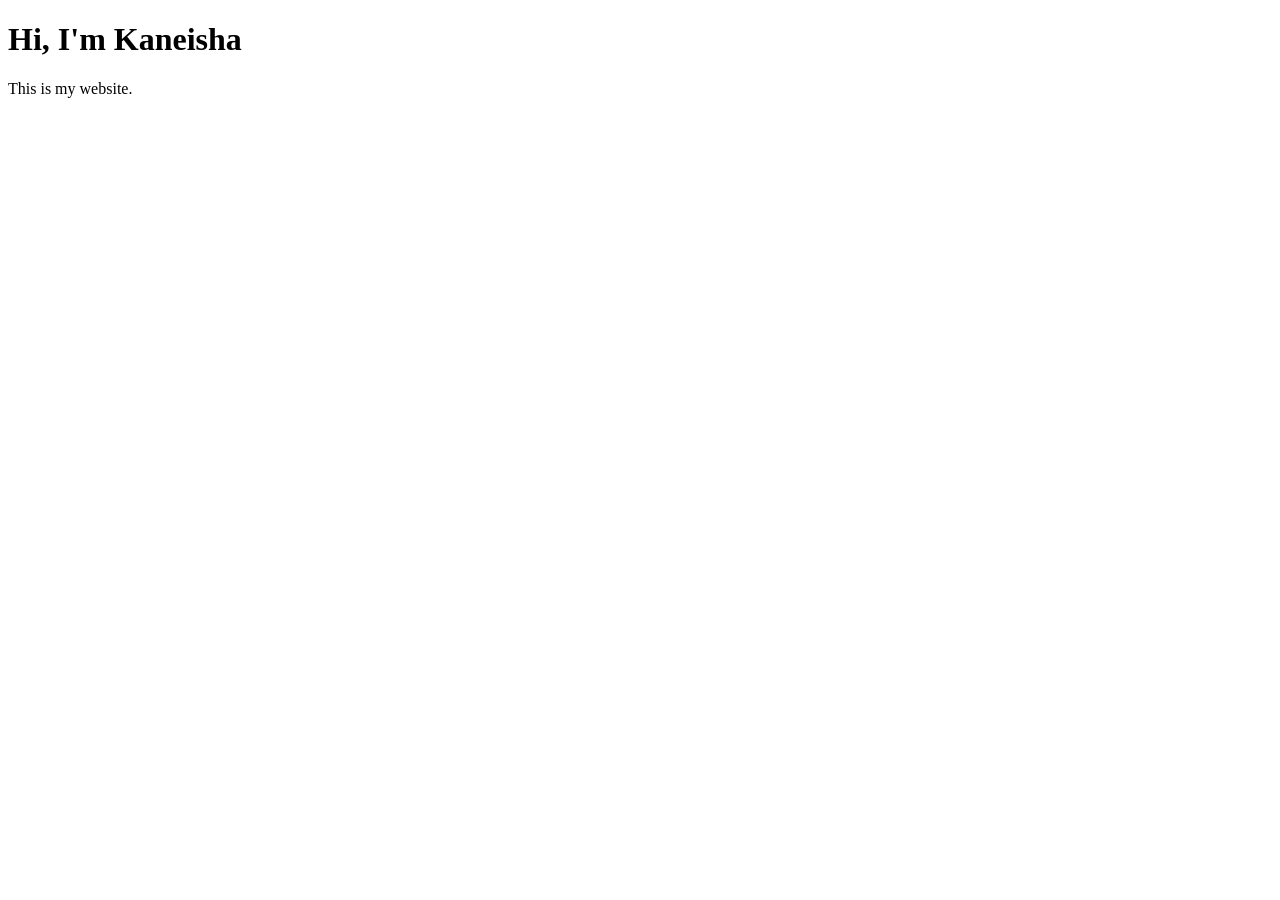
==== index.html @ a31e1fbb "added index file" ====
<!DOCTYPE html>
<html lang="en">
<head>
    <meta charset="UTF-8">
    <meta name="viewport" content="width=device-width, initial-scale=1.0">
    <title>Document</title>
</head>
<body>
   <h1>Hi, I'm Kaneisha</h1> 
   <p>This is my website.</p>
</body>
</html>
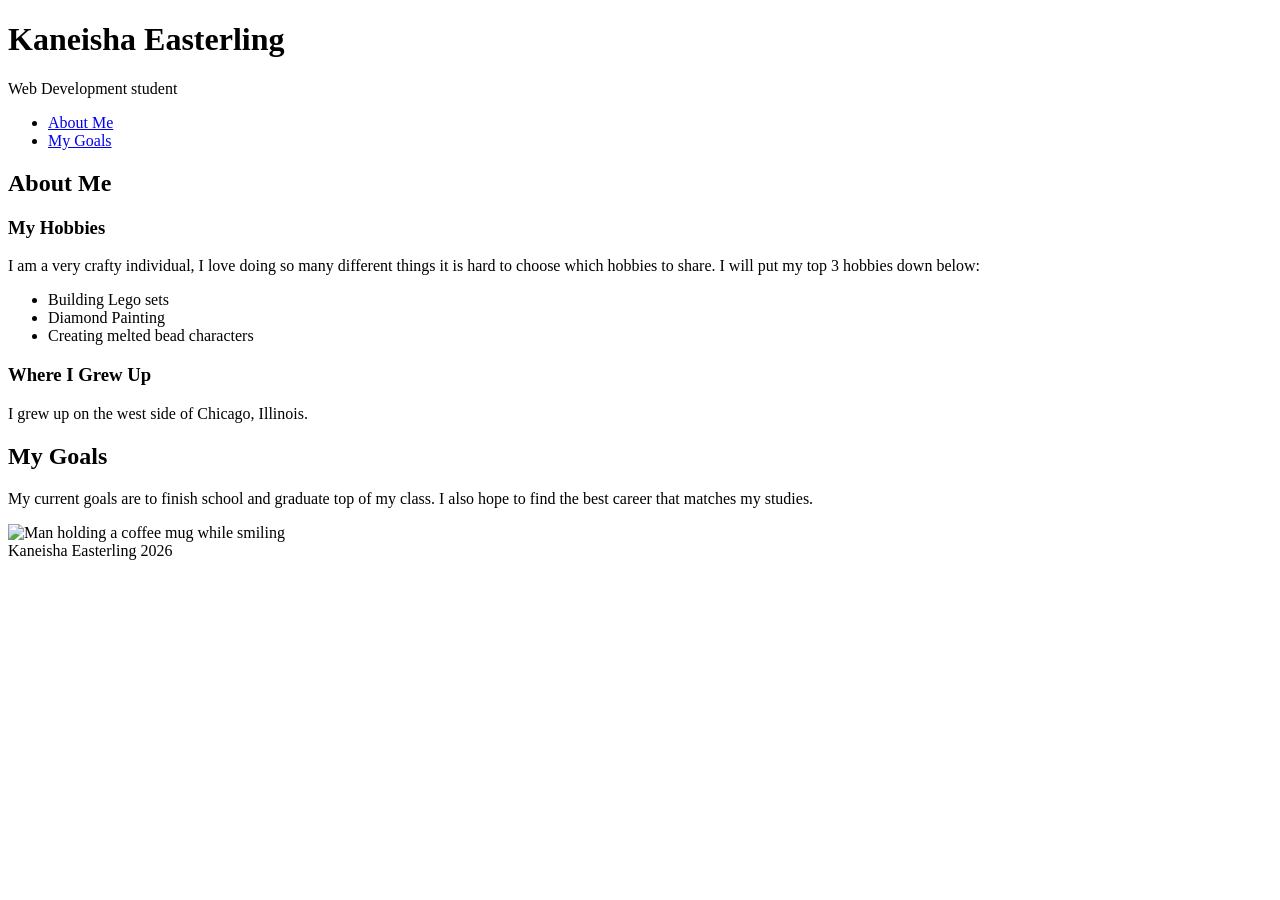
==== commit 5146ea2e: "Update index.html with personal details and navigation Added content about personal interests and go" ====
--- a/index.html
+++ b/index.html
@@ -1,12 +1,50 @@
 <!DOCTYPE html>
+<!--
+  -->
 <html lang="en">
 <head>
-    <meta charset="UTF-8">
-    <meta name="viewport" content="width=device-width, initial-scale=1.0">
-    <title>Document</title>
+  <meta charset="UTF-8">
+  <meta name="viewport" content="width=device-width, initial-scale=1.0">
+  <title>About Me</title>
 </head>
 <body>
-   <h1>Hi, I'm Kaneisha</h1> 
-   <p>This is my website.</p>
-</body>
-</html>+    <header>
+      <h1>Kaneisha Easterling</h1>
+      <p>Web Development student</p>
+    </header>
+    <nav><ul>
+      <li><a href="#about">About Me</a></li>
+      <li><a href="#goals">My Goals</a></li>
+    </ul></nav>
+  
+  <main> 
+    <section>
+      <h2>About Me</h2>
+        <p></p>
+      <h3>My Hobbies</h3>
+        <p>I am a very crafty individual, I love doing so many different things it is hard to choose which hobbies to share. I will put my top 3 hobbies down below:</p>
+          <ul>
+            <li>Building Lego sets</li>
+            <li>Diamond Painting</li>
+            <li>Creating melted bead characters</li>
+          </ul>
+      <h3>Where I Grew Up</h3>
+        <p>I grew up on the west side of Chicago, Illinois.</p>
+    </section>
+    <section>
+      <h2>My Goals</h2>
+        <p>My current goals are to finish school and graduate top of my class. I also hope to find the best career that matches my studies.</p>
+    
+      </section>
+  </main>
+  
+  
+<img src="images/me.png" alt="Man holding a coffee mug while smiling">
+ 
+
+ </body>
+
+<footer> Kaneisha Easterling 2026
+
+</footer>
+</html>
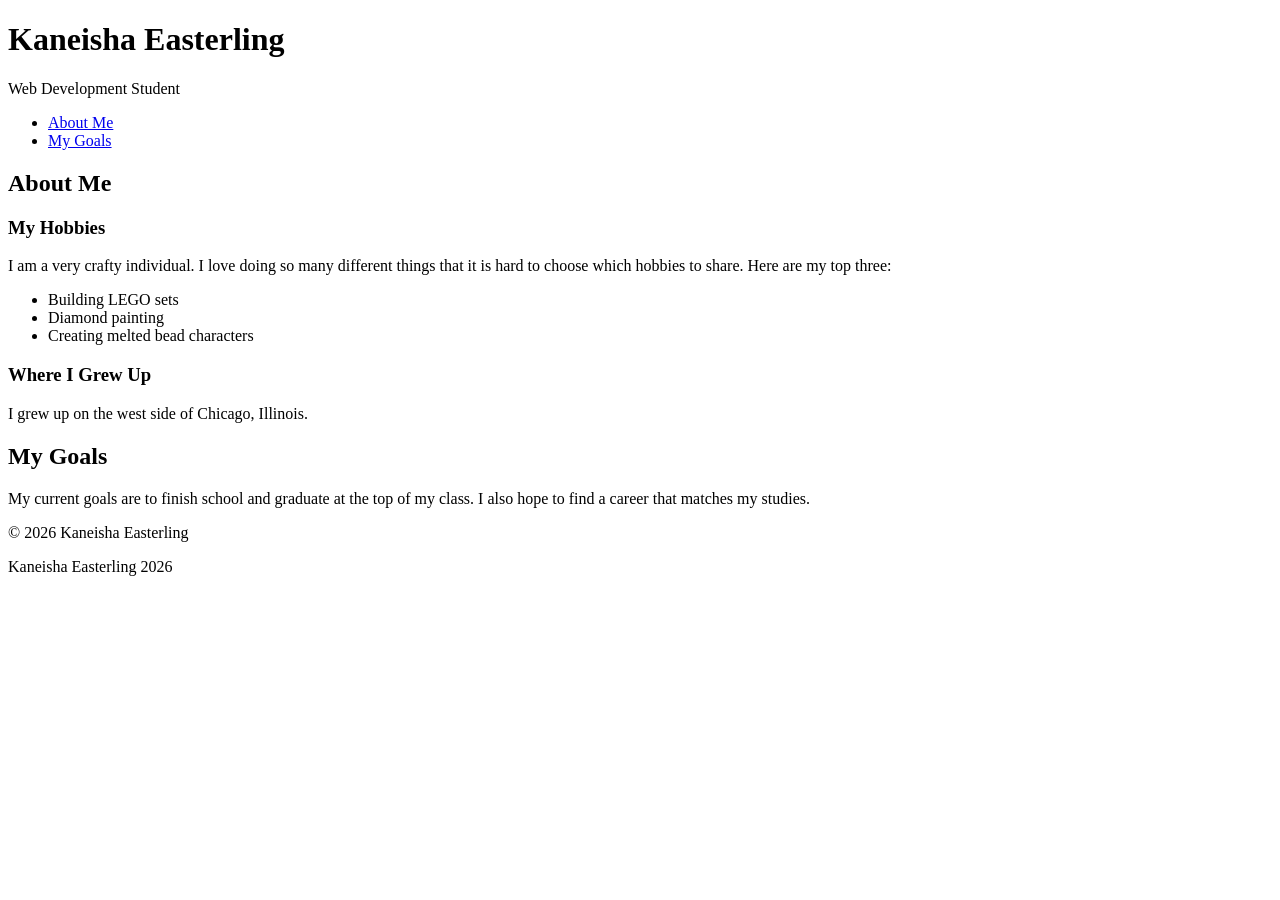
==== commit e87b09a9: "Enhance HTML structure and content for clarity Updated the title and improved the structure and word" ====
--- a/index.html
+++ b/index.html
@@ -1,48 +1,60 @@
 <!DOCTYPE html>
-<!--
-  -->
 <html lang="en">
 <head>
   <meta charset="UTF-8">
   <meta name="viewport" content="width=device-width, initial-scale=1.0">
-  <title>About Me</title>
+  <title>About Me | Kaneisha Easterling</title>
 </head>
 <body>
-    <header>
-      <h1>Kaneisha Easterling</h1>
-      <p>Web Development student</p>
-    </header>
-    <nav><ul>
+  <header>
+    <h1>Kaneisha Easterling</h1>
+    <p>Web Development Student</p>
+  </header>
+
+  <nav>
+    <ul>
       <li><a href="#about">About Me</a></li>
       <li><a href="#goals">My Goals</a></li>
-    </ul></nav>
-  
-  <main> 
-    <section>
+    </ul>
+  </nav>
+
+  <main>
+    <section id="about">
       <h2>About Me</h2>
-        <p></p>
+
       <h3>My Hobbies</h3>
-        <p>I am a very crafty individual, I love doing so many different things it is hard to choose which hobbies to share. I will put my top 3 hobbies down below:</p>
-          <ul>
-            <li>Building Lego sets</li>
-            <li>Diamond Painting</li>
-            <li>Creating melted bead characters</li>
-          </ul>
+      <p>
+        I am a very crafty individual. I love doing so many different
+        things that it is hard to choose which hobbies to share.
+        Here are my top three:
+      </p>
+      <ul>
+        <li>Building LEGO sets</li>
+        <li>Diamond painting</li>
+        <li>Creating melted bead characters</li>
+      </ul>
+
       <h3>Where I Grew Up</h3>
-        <p>I grew up on the west side of Chicago, Illinois.</p>
+      <p>I grew up on the west side of Chicago, Illinois.</p>
     </section>
-    <section>
+
+    <section id="goals">
       <h2>My Goals</h2>
-        <p>My current goals are to finish school and graduate top of my class. I also hope to find the best career that matches my studies.</p>
-    
-      </section>
+      <p>
+        My current goals are to finish school and graduate at the
+        top of my class. I also hope to find a career that matches
+        my studies.
+      </p>
+    </section>
+
+    <!-- Add your photo here after uploading images/me.png. -->
   </main>
-  
-  
-<img src="images/me.png" alt="Man holding a coffee mug while smiling">
- 
 
- </body>
+  <footer>
+    <p>&copy; 2026 Kaneisha Easterling</p>
+  </footer>
+</body>
+</html>
 
 <footer> Kaneisha Easterling 2026
 
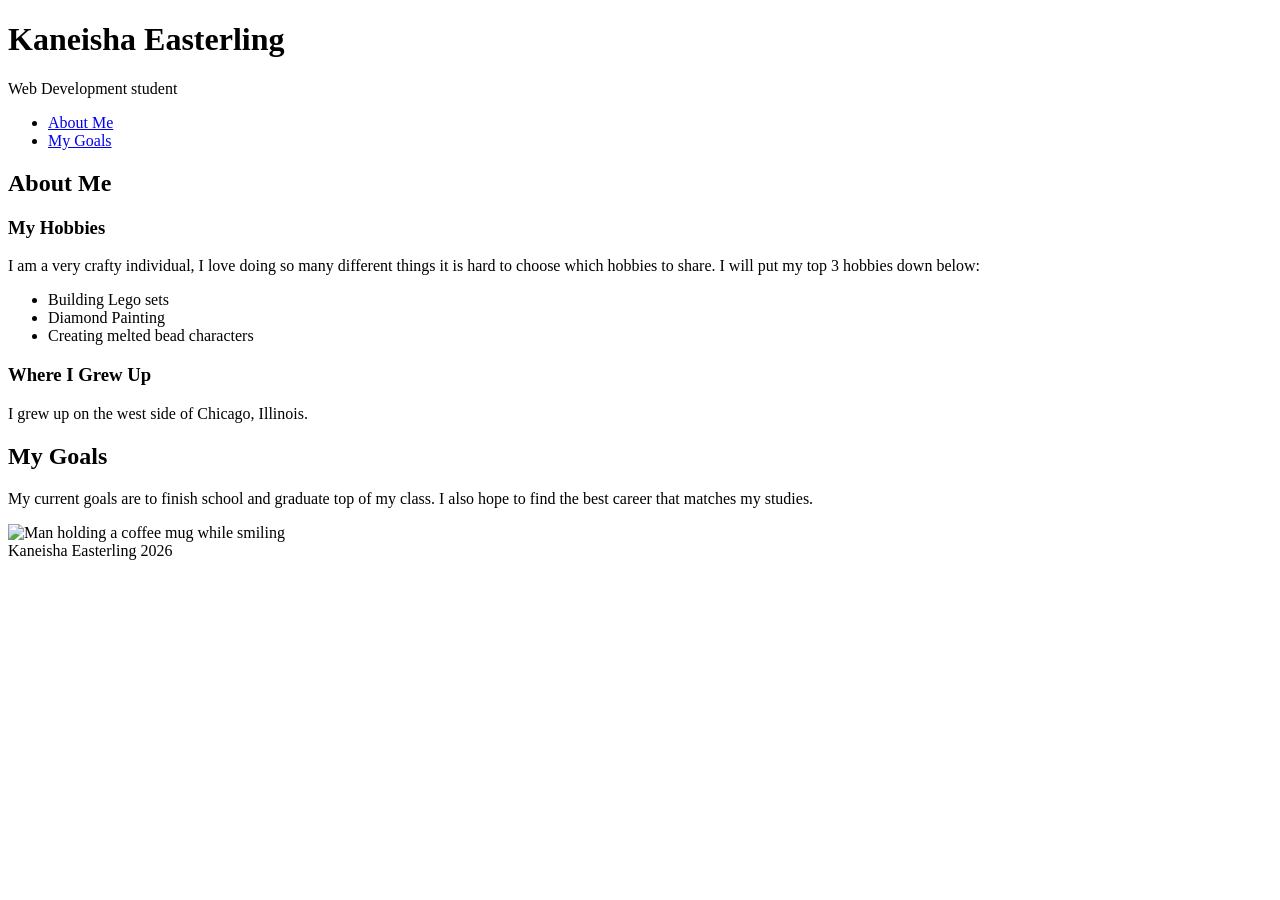
==== commit b53b4ce9: "Refactor index.html structure and content Updated the title and restructured the header and nav elem" ====
--- a/index.html
+++ b/index.html
@@ -3,58 +3,43 @@
 <head>
   <meta charset="UTF-8">
   <meta name="viewport" content="width=device-width, initial-scale=1.0">
-  <title>About Me | Kaneisha Easterling</title>
+  <title>About Me</title>
 </head>
 <body>
-  <header>
-    <h1>Kaneisha Easterling</h1>
-    <p>Web Development Student</p>
-  </header>
-
-  <nav>
-    <ul>
+    <header>
+      <h1>Kaneisha Easterling</h1>
+      <p>Web Development student</p>
+    </header>
+    <nav><ul>
       <li><a href="#about">About Me</a></li>
       <li><a href="#goals">My Goals</a></li>
-    </ul>
-  </nav>
+    </ul></nav>
+  
+  <main> 
+    <section>
+      <h2>About Me</h2>
+        <p></p>
+      <h3>My Hobbies</h3>
+        <p>I am a very crafty individual, I love doing so many different things it is hard to choose which hobbies to share. I will put my top 3 hobbies down below:</p>
+          <ul>
+            <li>Building Lego sets</li>
+            <li>Diamond Painting</li>
+            <li>Creating melted bead characters</li>
+          </ul>
+      <h3>Where I Grew Up</h3>
+        <p>I grew up on the west side of Chicago, Illinois.</p>
+    </section>
+    <section>
+      <h2>My Goals</h2>
+        <p>My current goals are to finish school and graduate top of my class. I also hope to find the best career that matches my studies.</p>
+    
+      </section>
+  </main>
+  
+  
+<img src="images/me.png" alt="Man holding a coffee mug while smiling">
 
-  <main>
-    <section id="about">
-      <h2>About Me</h2>
-
-      <h3>My Hobbies</h3>
-      <p>
-        I am a very crafty individual. I love doing so many different
-        things that it is hard to choose which hobbies to share.
-        Here are my top three:
-      </p>
-      <ul>
-        <li>Building LEGO sets</li>
-        <li>Diamond painting</li>
-        <li>Creating melted bead characters</li>
-      </ul>
-
-      <h3>Where I Grew Up</h3>
-      <p>I grew up on the west side of Chicago, Illinois.</p>
-    </section>
-
-    <section id="goals">
-      <h2>My Goals</h2>
-      <p>
-        My current goals are to finish school and graduate at the
-        top of my class. I also hope to find a career that matches
-        my studies.
-      </p>
-    </section>
-
-    <!-- Add your photo here after uploading images/me.png. -->
-  </main>
-
-  <footer>
-    <p>&copy; 2026 Kaneisha Easterling</p>
-  </footer>
-</body>
-</html>
+ </body>
 
 <footer> Kaneisha Easterling 2026
 
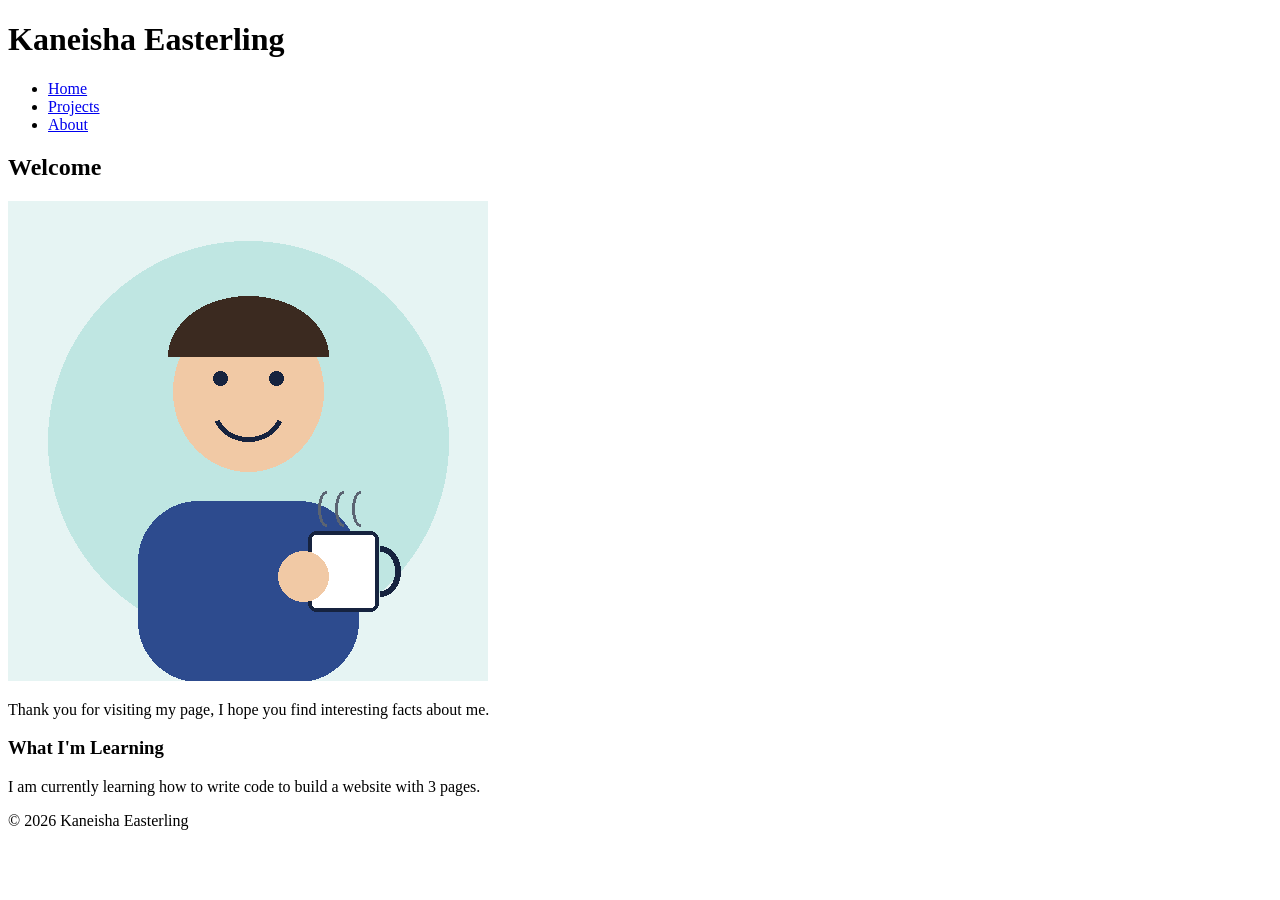
==== commit 0097aee6: "Add files via upload" ====
--- a/index.html
+++ b/index.html
@@ -1,47 +1,35 @@
 <!DOCTYPE html>
+<!-- DEV.140 · Week 2 · Lecture 4 · START: follow along with the class. All three pages live in this ONE folder. -->
 <html lang="en">
 <head>
   <meta charset="UTF-8">
   <meta name="viewport" content="width=device-width, initial-scale=1.0">
-  <title>About Me</title>
+  <title>Kaneisha Easterling | Home</title>
 </head>
 <body>
-    <header>
-      <h1>Kaneisha Easterling</h1>
-      <p>Web Development student</p>
-    </header>
-    <nav><ul>
-      <li><a href="#about">About Me</a></li>
-      <li><a href="#goals">My Goals</a></li>
-    </ul></nav>
-  
-  <main> 
+  <header>
+    <h1>Kaneisha Easterling</h1>
+  </header>
+  <nav>
+    <ul>
+      <li><a href="index.html">Home</a></li>
+      <li><a href="projects.html">Projects</a></li>
+      <li><a href="about.html">About</a></li>
+    </ul>
+  </nav>
+  <main>
     <section>
-      <h2>About Me</h2>
-        <p></p>
-      <h3>My Hobbies</h3>
-        <p>I am a very crafty individual, I love doing so many different things it is hard to choose which hobbies to share. I will put my top 3 hobbies down below:</p>
-          <ul>
-            <li>Building Lego sets</li>
-            <li>Diamond Painting</li>
-            <li>Creating melted bead characters</li>
-          </ul>
-      <h3>Where I Grew Up</h3>
-        <p>I grew up on the west side of Chicago, Illinois.</p>
+      <h2>Welcome</h2>
+      <img src="images/me.png" alt="Man holding a coffee mug while smiling">
     </section>
     <section>
-      <h2>My Goals</h2>
-        <p>My current goals are to finish school and graduate top of my class. I also hope to find the best career that matches my studies.</p>
-    
-      </section>
+      <p>Thank you for visiting my page, I hope you find interesting facts about me.</p>
+      <h3>What I'm Learning</h3>
+      <p>I am currently learning how to write code to build a website with 3 pages.</p>
+    </section>
   </main>
-  
-  
-<img src="images/me.png" alt="Man holding a coffee mug while smiling">
-
- </body>
-
-<footer> Kaneisha Easterling 2026
-
-</footer>
+  <footer>
+    <p>&copy; 2026 Kaneisha Easterling</p>
+  </footer>
+</body>
 </html>
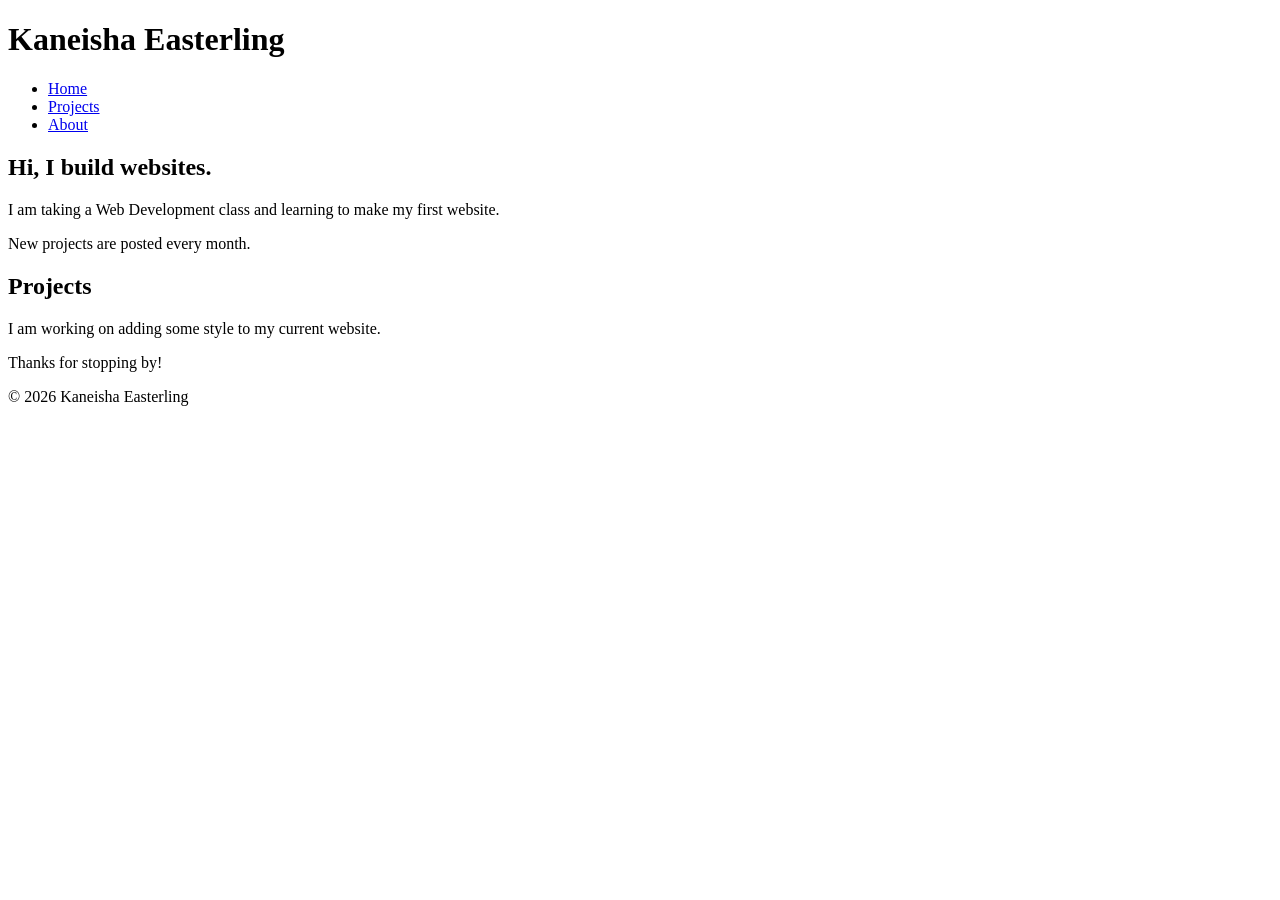
==== commit 7738dd9c: "Enhance index.html with fonts and hero section Added Google Fonts and updated hero section content." ====
--- a/index.html
+++ b/index.html
@@ -1,10 +1,13 @@
 <!DOCTYPE html>
-<!-- DEV.140 · Week 2 · Lecture 4 · START: follow along with the class. All three pages live in this ONE folder. -->
 <html lang="en">
 <head>
   <meta charset="UTF-8">
   <meta name="viewport" content="width=device-width, initial-scale=1.0">
   <title>Kaneisha Easterling | Home</title>
+  <link rel="preconnect" href="https://fonts.googleapis.com">
+  <link rel="preconnect" href="https://fonts.gstatic.com" crossorigin>
+  <link href="https://fonts.googleapis.com/css2?family=Lato:wght@400;700&family=Montserrat:wght@600;700&display=swap" rel="stylesheet">
+  <link rel="stylesheet" href="style.css">
 </head>
 <body>
   <header>
@@ -18,18 +21,20 @@
     </ul>
   </nav>
   <main>
-    <section>
-      <h2>Welcome</h2>
-      <img src="images/me.png" alt="Man holding a coffee mug while smiling">
+    <section id="hero">
+      <h2>Hi, I build websites.</h2>
+      <p>I am taking a Web Development class and learning to make my first website.</p>
+      <p class="note">New projects are posted every month.</p>
     </section>
     <section>
-      <p>Thank you for visiting my page, I hope you find interesting facts about me.</p>
-      <h3>What I'm Learning</h3>
-      <p>I am currently learning how to write code to build a website with 3 pages.</p>
+      <h2>Projects</h2>
+      <p>I am working on adding some style to my current website.</p>
     </section>
   </main>
   <footer>
+    <p class="note">Thanks for stopping by!</p>
     <p>&copy; 2026 Kaneisha Easterling</p>
   </footer>
 </body>
 </html>
+
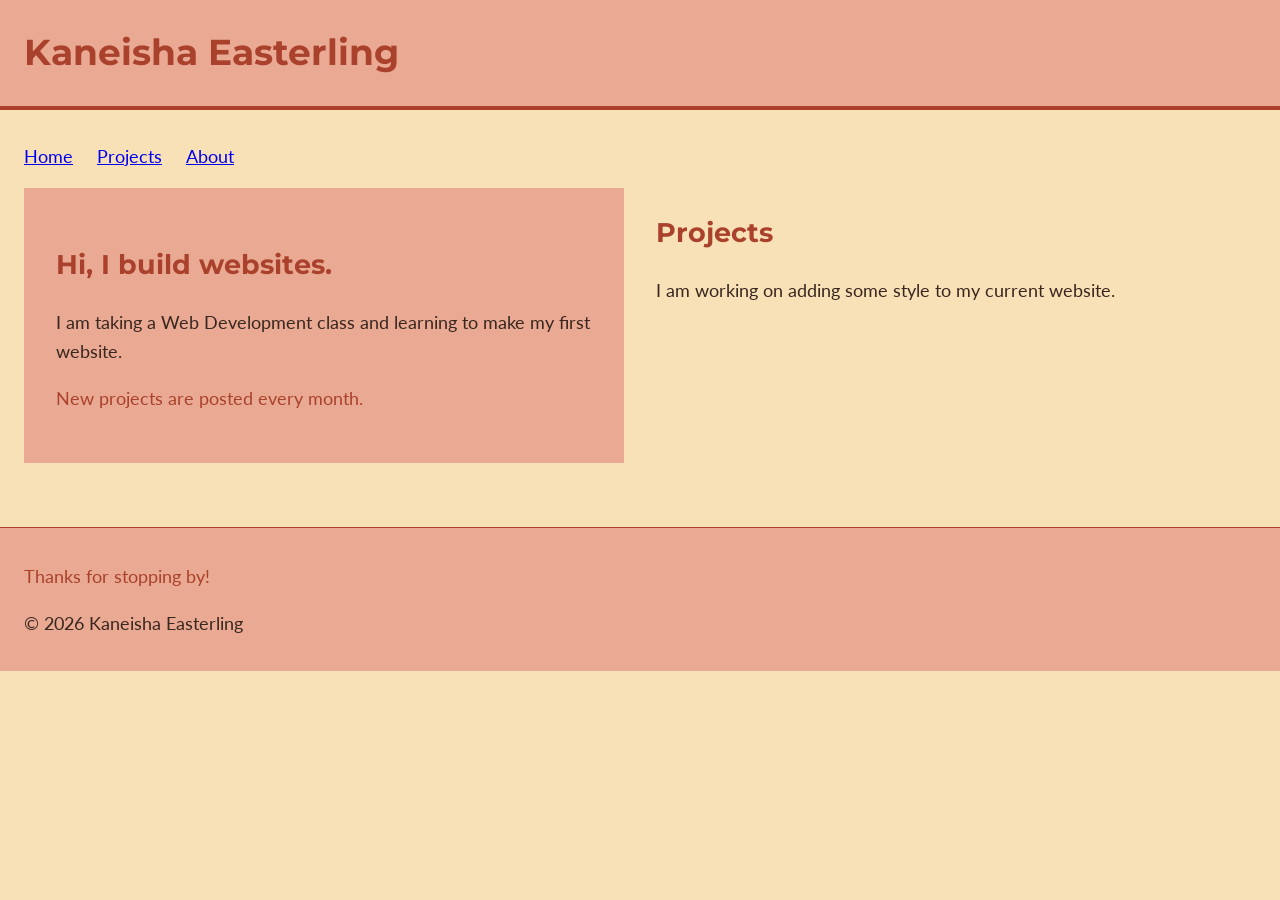
==== commit 81e8c035: "Add class 'projects' to main element" ====
--- a/index.html
+++ b/index.html
@@ -20,7 +20,7 @@
       <li><a href="about.html">About</a></li>
     </ul>
   </nav>
-  <main>
+  <main class="projects">
     <section id="hero">
       <h2>Hi, I build websites.</h2>
       <p>I am taking a Web Development class and learning to make my first website.</p>
--- a/style.css
+++ b/style.css
@@ -0,0 +1,101 @@
+* {
+  box-sizing: border-box;
+}
+
+body {
+    font-family: 'Lato', sans-serif;
+  font-size: 18px;
+  line-height: 1.6;
+  background-color: #F8E1B6;
+  color: #38261F;
+  margin: 0;
+}
+
+h1, h2, h3 {
+  font-family: 'Montserrat', sans-serif;
+  color: #A9412C;
+}
+
+h1 {
+  color: #A9412C;
+  margin: 0;
+}
+
+main {
+  padding: 0 24px;
+}
+
+p {
+  font-size: 18px;
+}
+
+.note {
+  color: #A9412C;
+}
+
+#hero {
+  background-color: #E9A992;
+  padding: 32px;
+  margin-bottom: 32px;
+}
+
+header {
+  background-color: #E9A992;
+  padding: 24px;
+  border-bottom: 4px solid #A9412C;
+  margin-bottom: 32px;
+}
+
+.card {
+  background-color: #F8E1B6;
+  border: 2px solid #A9412C;
+  padding: 24px;
+  margin-bottom: 24px;
+}
+
+footer {
+  background-color: #E9A992;
+  padding: 16px 24px;
+  border-top: 1px solid #A9412C;
+  margin-top: 32px;
+}
+
+nav ul {
+  display: flex;
+  flex-wrap: wrap;
+  gap: 24px;
+  list-style: none;
+  padding: 0 24px;
+}
+
+img {
+  max-width: 100%;
+  height: auto;
+}
+
+.projects {
+  display: grid;
+  grid-template-columns: 1fr;
+  gap: 24px;
+}
+
+.projects h2 {
+  grid-column: 1 / -1;
+}
+
+.projects .card {
+  margin-bottom: 0;
+}
+
+@media (min-width: 768px) {
+  .projects {
+    grid-template-columns: 1fr 1fr;
+  }
+}
+
+@media (min-width: 1200px) {
+  .projects {
+    grid-template-columns: 1fr 1fr;
+    gap: 32px;
+  }
+}
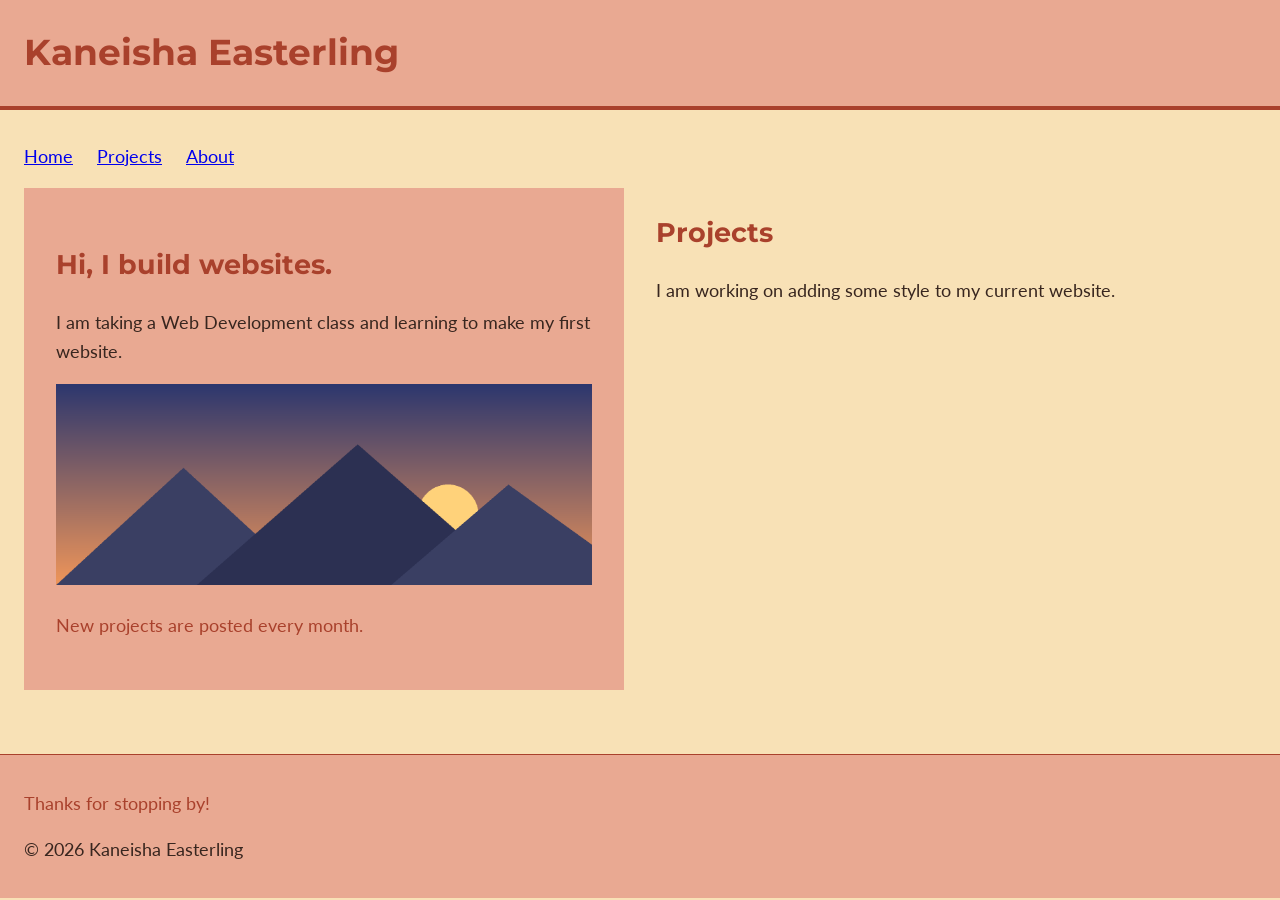
==== commit 84f20b06: "Add image to hero section in index.html" ====
--- a/index.html
+++ b/index.html
@@ -24,6 +24,7 @@
     <section id="hero">
       <h2>Hi, I build websites.</h2>
       <p>I am taking a Web Development class and learning to make my first website.</p>
+      <img src="images/wide-photo.png" alt="Illustration of mountains at sunset">
       <p class="note">New projects are posted every month.</p>
     </section>
     <section>
